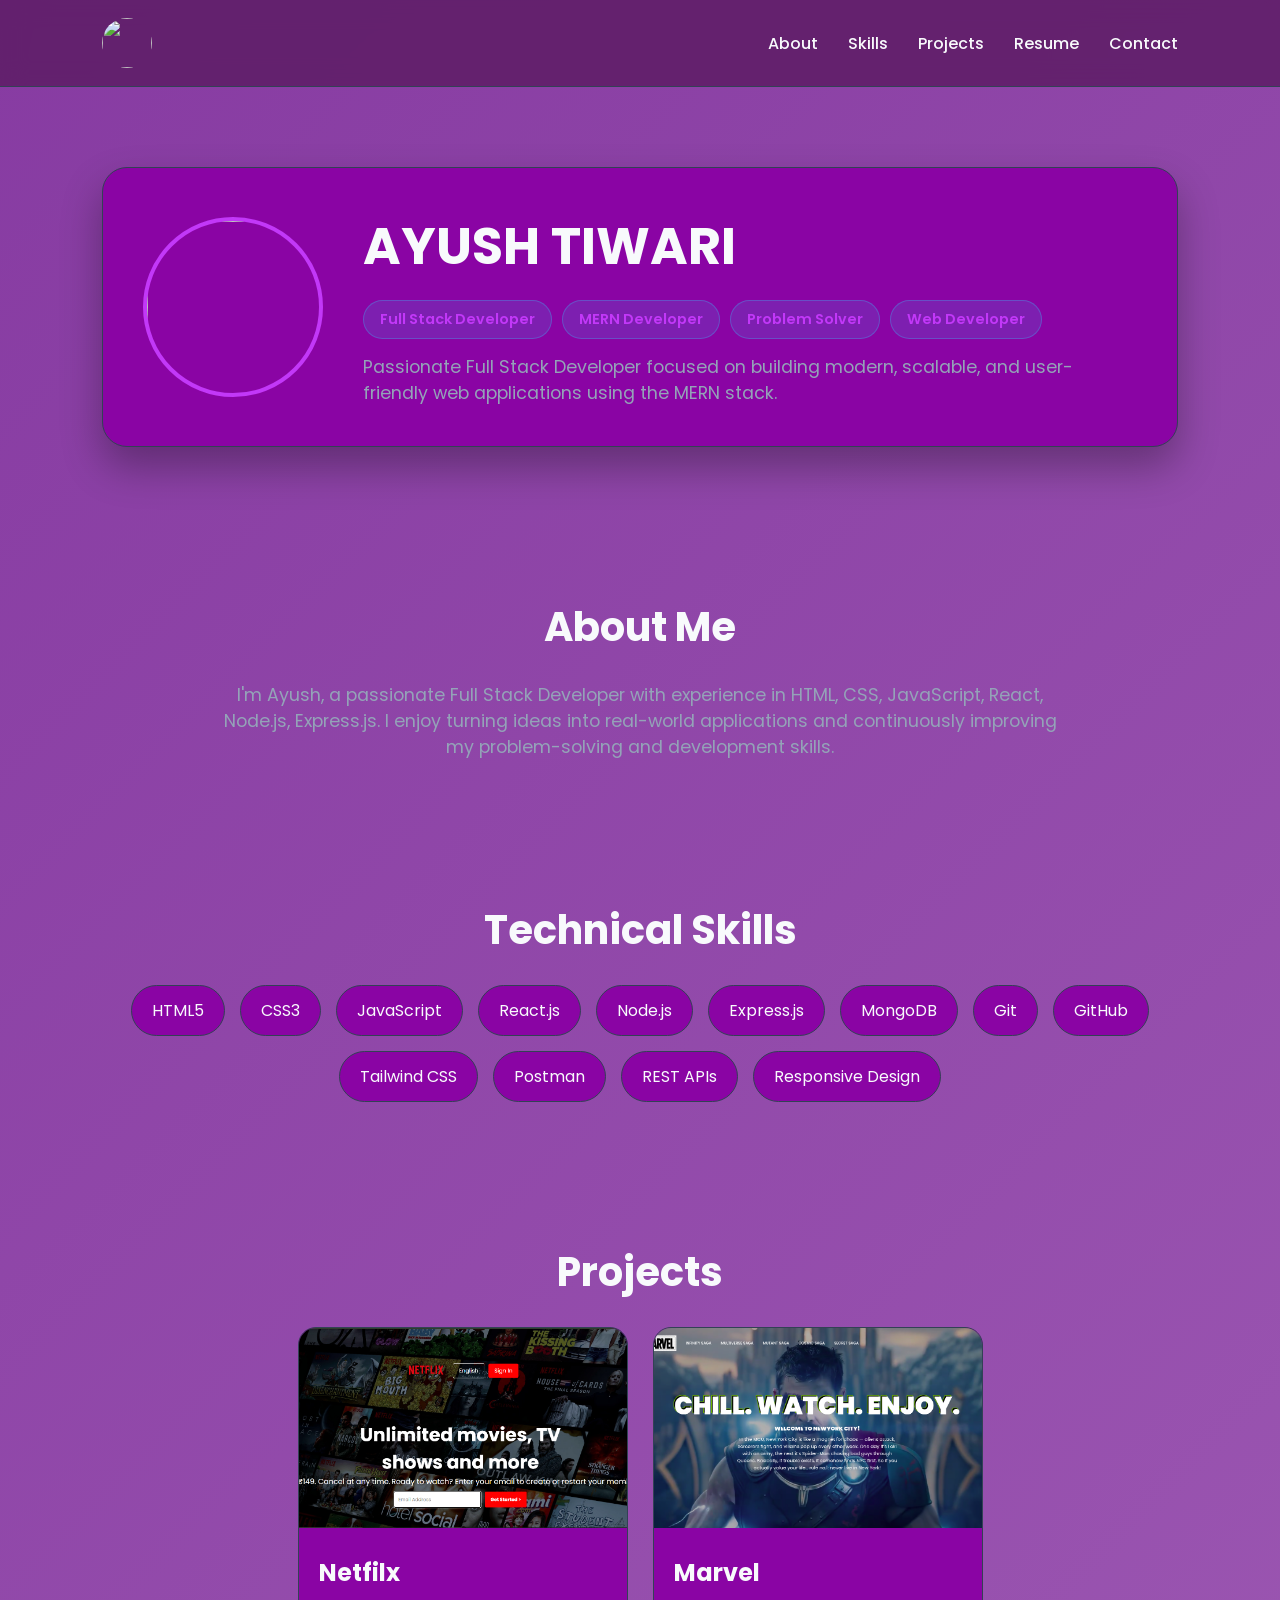
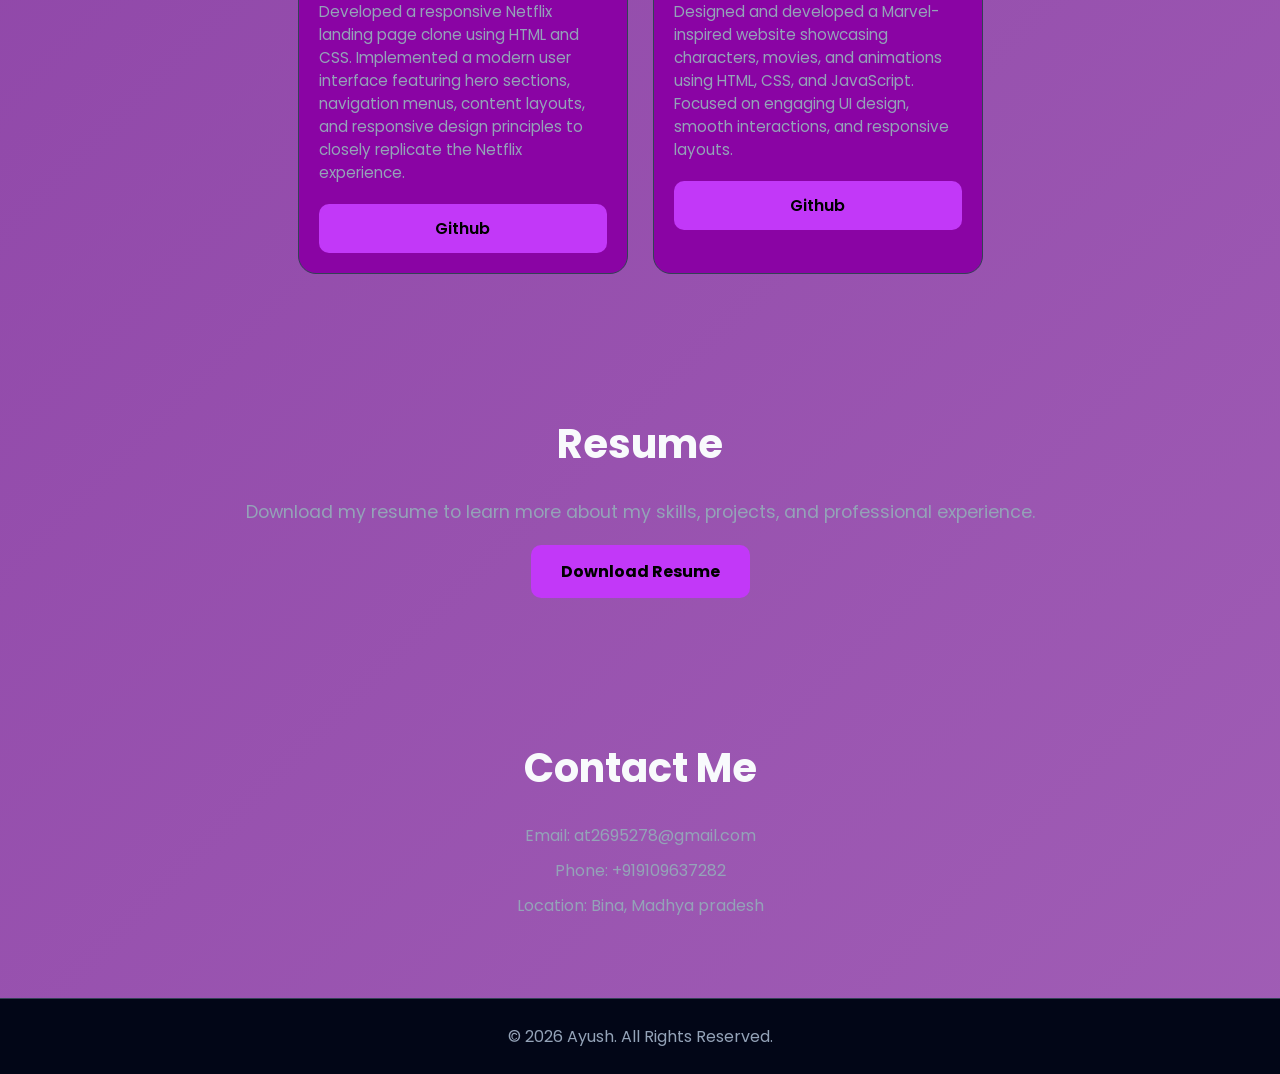
==== Task1/index.html @ d8e93457 "Add portfolio and calculator project files, including HTML, CSS, and JavaScript" ====
<!doctype html>
<html lang="en">

<head>
    <meta charset="UTF-8" />
    <meta name="viewport" content="width=device-width, initial-scale=1.0" />
    <title>Portfolio</title>
    <link rel="stylesheet" href="style.css" />
</head>

<body>
    <nav>
        <img src="https://w0.peakpx.com/wallpaper/205/898/HD-wallpaper-a-name-wala-a-name-se-avenger-logo-avenger-logo-letter-a.jpg"
            alt="" />
        <ul>
            <li><a href="#about">About</a></li>
            <li><a href="#skills">Skills</a></li>
            <li><a href="#projects">Projects</a></li>
            <li><a href="#resume">Resume</a></li>
            <li><a href="#contact">Contact</a></li>
        </ul>
    </nav>
    <header>
        <div class="head-container">
            <img src="https://plus.unsplash.com/premium_vector-1728560971513-32c0ac5e2c30?fm=jpg&q=60&w=3000&ixlib=rb-4.1.0" alt="" />

            <div class="head-content">
                <h1>AYUSH TIWARI</h1>

                <ul class="head-content-p">
                    <li>Full Stack Developer</li>
                    <li>MERN Developer</li>
                    <li>Problem Solver</li>
                    <li>Web Developer</li>
                </ul>

                <p>
                    Passionate Full Stack Developer focused on building modern,
                    scalable, and user-friendly web applications using the MERN stack.
                </p>
            </div>
        </div>
    </header>

    <section class="about" id="about">
        <h2>About Me</h2>

        <p>
            I'm Ayush, a passionate Full Stack Developer with experience in
            HTML, CSS, JavaScript, React, Node.js, Express.js.
            I enjoy turning ideas into real-world applications and continuously
            improving my problem-solving and development skills.
        </p>
    </section>

    <section class="skills" id="skills">
        <h2>Technical Skills</h2>

        <ul>
            <li>HTML5</li>
            <li>CSS3</li>
            <li>JavaScript</li>
            <li>React.js</li>
            <li>Node.js</li>
            <li>Express.js</li>
            <li>MongoDB</li>
            <li>Git</li>
            <li>GitHub</li>
            <li>Tailwind CSS</li>
            <li>Postman</li>
            <li>REST APIs</li>
            <li>Responsive Design</li>
        </ul>
    </section>

    <section class="projects" id="projects">
        <h2>Projects</h2>

        <div class="projects-container">
            

            <div class="project-card">
                <img src="/Task1/assets/Netflix.png" alt="" />
                <div class="project-content">
                    <h3>Netfilx</h3>
                    <p>
                        Developed a responsive Netflix landing page clone using HTML and CSS.
                        Implemented a modern user interface featuring hero sections,
                        navigation menus, content layouts, and responsive design principles
                        to closely replicate the Netflix experience.
                    </p>
                </div>
                <a href="https://github.com/bharatkhandelwal0/Netflix" target="_blank"><Button>Github</button></a>
            </div>

            <div class="project-card">
                <img src="/Task1/assets/Marvel.png" alt="" />
                <div class="project-content">
                    <h3>Marvel</h3>
                    <p>
                        Designed and developed a Marvel-inspired website showcasing
                        characters, movies, and animations using HTML, CSS, and JavaScript.
                        Focused on engaging UI design, smooth interactions, and responsive
                        layouts.
                    </p>
                </div>
                <a href="https://github.com/bharatkhandelwal0/Marvel" target="_blank"><Button>Github</button></a>
            </div>
        </div>
    </section>

    <section class="resume" id="resume">
        <h2>Resume</h2>

        <p>
            Download my resume to learn more about my skills, projects,
            and professional experience.
        </p>

        <a href="Ayush_Tiwari_Resume.pdf" download>
            Download Resume
        </a>
    </section>

    <section class="contact" id="contact">
        <h2>Contact Me</h2>

        <p>Email: at2695278@gmail.com</p>
        <p>Phone: +919109637282</p>
        <p>Location: Bina, Madhya pradesh</p>
    </section>

    <footer>
        <p>© 2026 Ayush. All Rights Reserved.</p>
    </footer>
</body>
</html>
---- Task1/style.css ----
@import url('https://fonts.googleapis.com/css2?family=Poppins:wght@300;400;500;600;700;800&display=swap');

:root{
    --bg:#23f53f;
    --card:#8a04a4;
    --primary:#c238f8;
    --secondary:#94a3b8;
    --text:#f8fafc;
    --border:#334155;
}

*{
    margin:0;
    padding:0;
    box-sizing:border-box;
    font-family:"Poppins",sans-serif;
    cursor:default
}

body{
    background:linear-gradient(135deg,#873ba2,#a05db5);
    color:var(--text);
    min-height:100vh;
}

nav{
    position:sticky;
    top:0;
    z-index:1000;
    display:flex;
    justify-content:space-between;
    align-items:center;
    padding:18px 8%;
    background:rgba(96, 30, 105, 0.9);
    backdrop-filter:blur(12px);
    border-bottom:1px solid var(--border);
}

nav img{
    width:50px;
    height:50px;
    border-radius:50%;
    object-fit:cover;
}

nav ul{
    display:flex;
    gap:30px;
    list-style:none;
}

nav a{
    color:var(--text);
    text-decoration:none;
    font-weight:500;
    transition:.3s;
    cursor: pointer;
}

nav a:hover{
    color:var(--primary);
}

header{
    padding:80px 8%;
}

.head-container{
    max-width:1200px;
    margin:auto;
    background:var(--card);
    border:1px solid var(--border);
    border-radius:25px;
    padding:40px;
    display:flex;
    align-items:center;
    gap:40px;
    box-shadow:0 20px 40px rgba(0,0,0,.3);
}

header img{
    width:180px;
    height:180px;
    border-radius:50%;
    object-fit:cover;
    border:4px solid var(--primary);
}

.head-content{
    flex:1;
}

header h1{
    font-size:3.2rem;
    margin-bottom:10px;
}

.head-content p{
    color:var(--secondary);
    font-size:1.1rem;
}

.head-content-p{
    list-style:none;
    display:flex;
    flex-wrap:wrap;
    gap:10px;
    margin:15px 0;
}

.head-content-p li{
    background:rgba(56,189,248,.15);
    border:1px solid rgba(56,189,248,.3);
    color:var(--primary);
    padding:8px 16px;
    border-radius:30px;
    font-size:.9rem;
    font-weight:600;
}

section{
    padding:70px 8%;
}

section h2{
    text-align:center;
    font-size:2.5rem;
    margin-bottom:25px;
}

.about p{
    max-width:850px;
    margin:auto;
    text-align:center;
    color:var(--secondary);
    font-size:1.1rem;
}

.skills ul{
    display:flex;
    flex-wrap:wrap;
    justify-content:center;
    gap:15px;
    list-style:none;
}

.skills li{
    background:var(--card);
    border:1px solid var(--border);
    padding:12px 20px;
    border-radius:50px;
    transition:.3s;
}

.skills li:hover{
    transform:translateY(-5px);
    border-color:var(--primary);
    color:var(--primary);
}

.projects-container{
    display:flex;
    flex-wrap:wrap;
    justify-content:center;
    gap:25px;
}

.project-card{
    width:330px;
    background:var(--card);
    border:1px solid var(--border);
    border-radius:18px;
    overflow:hidden;
    transition:.4s;
}

.project-card:hover{
    transform:translateY(-10px);
    box-shadow:0 15px 30px rgba(0,0,0,.4);
}

.project-card img{
    width:100%;
    height:200px;
    object-fit:cover;
}

.project-content{
    padding:20px;
}

.project-content h3{
    margin-bottom:10px;
    font-size:1.5rem;
}

.project-content p{
    color:var(--secondary);
    font-size:.95rem;
}

.project-card button{
    width:calc(100% - 40px);
    margin:0 20px 20px;
    padding:12px;
    border:none;
    border-radius:10px;
    background:var(--primary);
    color:#000;
    font-size:1rem;
    font-weight:600;
    cursor:pointer;
    transition:.3s;
}

.project-card button a{
    text-decoration: none;
    color:#000;
}

.project-card button:hover{
    transform:scale(1.03);
}

.resume{
    text-align:center;
}

.resume p{
    color:var(--secondary);
    margin-bottom:20px;
    font-size:1.1rem;
}

.resume a{
    display:inline-block;
    padding:14px 30px;
    border-radius:10px;
    background:var(--primary);
    color:#000;
    text-decoration:none;
    font-weight:700;
    transition:.3s;
    cursor:pointer
}

.resume a:hover{
    transform:translateY(-5px);
}

.contact{
    text-align:center;
}

.contact p{
    color:var(--secondary);
    margin:10px 0;
}

footer{
    text-align:center;
    padding:25px;
    background:#020617;
    border-top:1px solid var(--border);
    color:var(--secondary);
}

@media(max-width:900px){

    .head-container{
        flex-direction:column;
        text-align:center;
    }

    header h1{
        font-size:2.4rem;
    }

    .head-content-p{
        justify-content:center;
    }
}

@media(max-width:768px){

    nav{
        flex-direction:column;
        gap:15px;
    }

    nav ul{
        flex-wrap:wrap;
        justify-content:center;
        gap:15px;
    }

    section h2{
        font-size:2rem;
    }

    .project-card{
        width:100%;
        max-width:350px;
    }
}

@media(max-width:500px){

    header h1{
        font-size:2rem;
    }

    header img{
        width:140px;
        height:140px;
    }

    .head-content-p li{
        font-size:.8rem;
    }
}
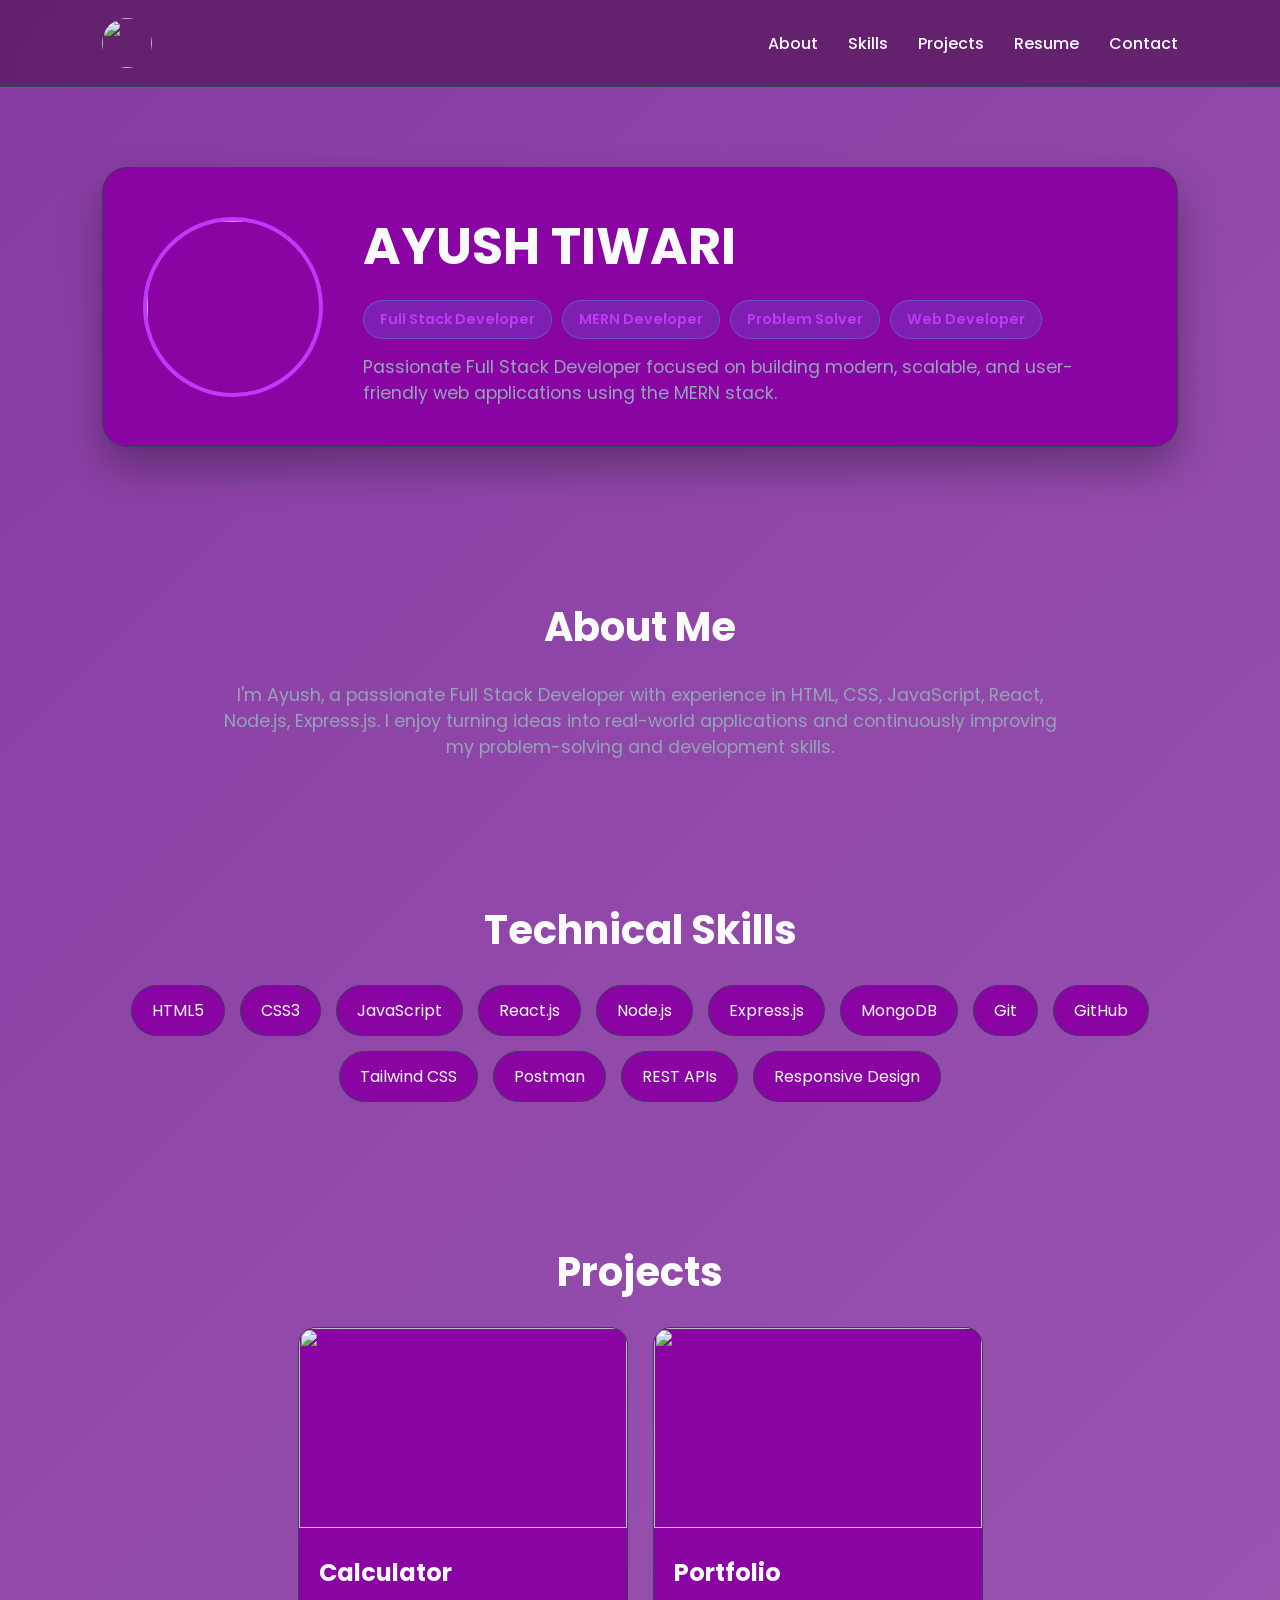
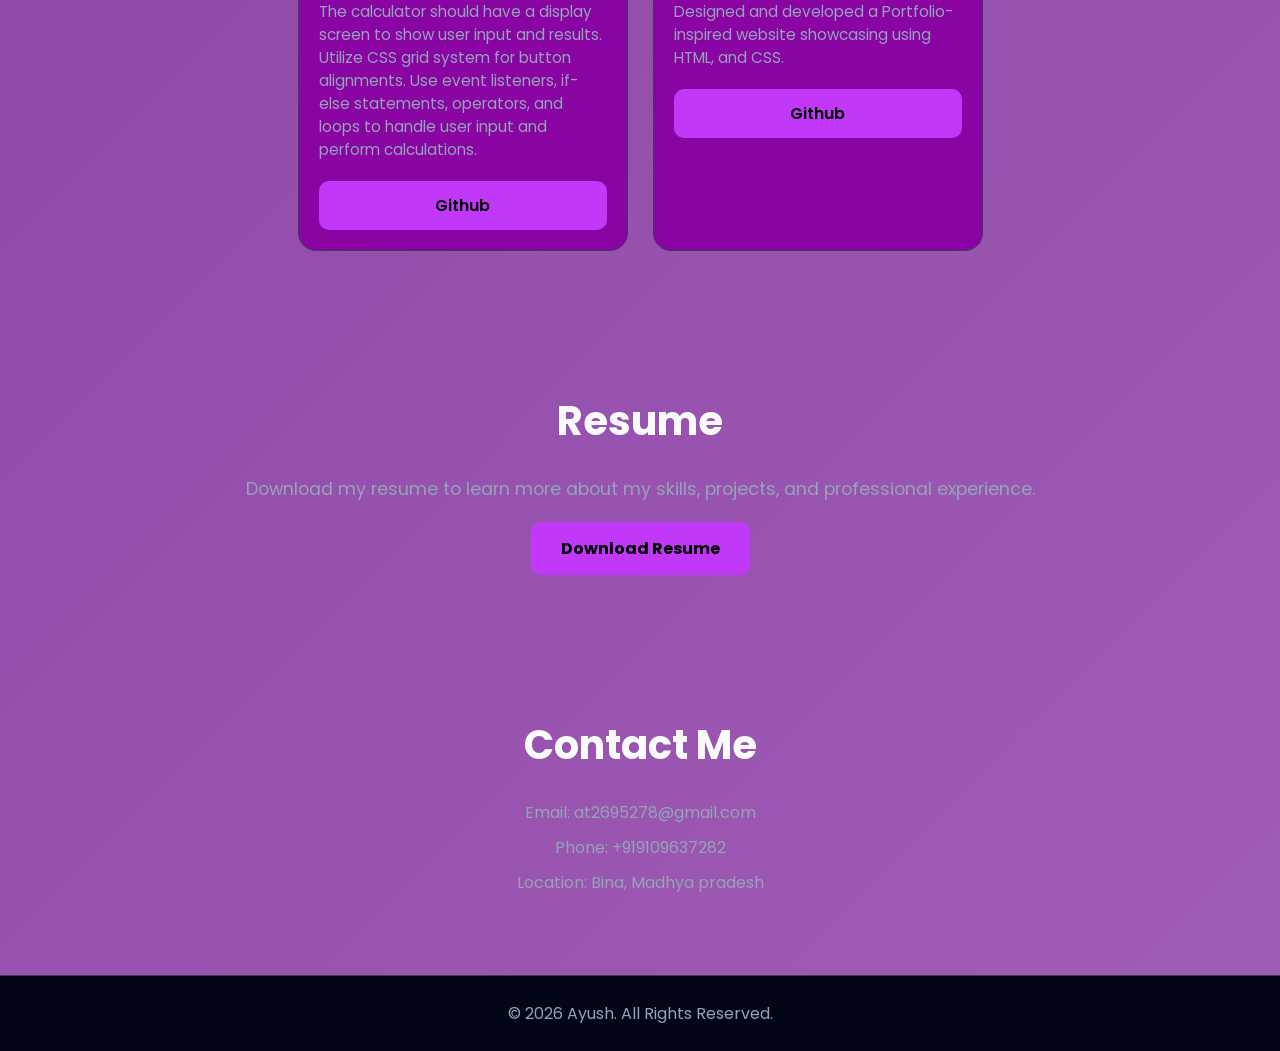
==== commit 9bf1b2e3: "Remove unused image assets and add calculator project files with HTML, CSS, and JavaScript" ====
--- a/Task1/index.html
+++ b/Task1/index.html
@@ -80,31 +80,26 @@
             
 
             <div class="project-card">
-                <img src="/Task1/assets/Netflix.png" alt="" />
+                <img src="/task1/assets/calculator.png" alt="" />
                 <div class="project-content">
-                    <h3>Netfilx</h3>
+                    <h3>Calculator</h3>
                     <p>
-                        Developed a responsive Netflix landing page clone using HTML and CSS.
-                        Implemented a modern user interface featuring hero sections,
-                        navigation menus, content layouts, and responsive design principles
-                        to closely replicate the Netflix experience.
+                       The calculator should have a display screen to show user input and results. Utilize CSS grid system for button alignments. Use event listeners, if-else statements, operators, and loops to handle user input and perform calculations.
                     </p>
                 </div>
-                <a href="https://github.com/bharatkhandelwal0/Netflix" target="_blank"><Button>Github</button></a>
+                <a href="https://github.com/at2695278-beep/Intership-Project/tree/main/Task%203" target="_blank"><Button>Github</button></a>
             </div>
 
             <div class="project-card">
-                <img src="/Task1/assets/Marvel.png" alt="" />
+                <img src="/task1/assets/potfolio.png" alt="" />
                 <div class="project-content">
-                    <h3>Marvel</h3>
+                    <h3>Portfolio</h3>
                     <p>
-                        Designed and developed a Marvel-inspired website showcasing
-                        characters, movies, and animations using HTML, CSS, and JavaScript.
-                        Focused on engaging UI design, smooth interactions, and responsive
-                        layouts.
+                        Designed and developed a Portfolio-inspired website showcasing
+                        using HTML, and CSS.
                     </p>
                 </div>
-                <a href="https://github.com/bharatkhandelwal0/Marvel" target="_blank"><Button>Github</button></a>
+                <a href="https://github.com/at2695278-beep/Intership-Project/tree/main/Task1" target="_blank"><Button>Github</button></a>
             </div>
         </div>
     </section>
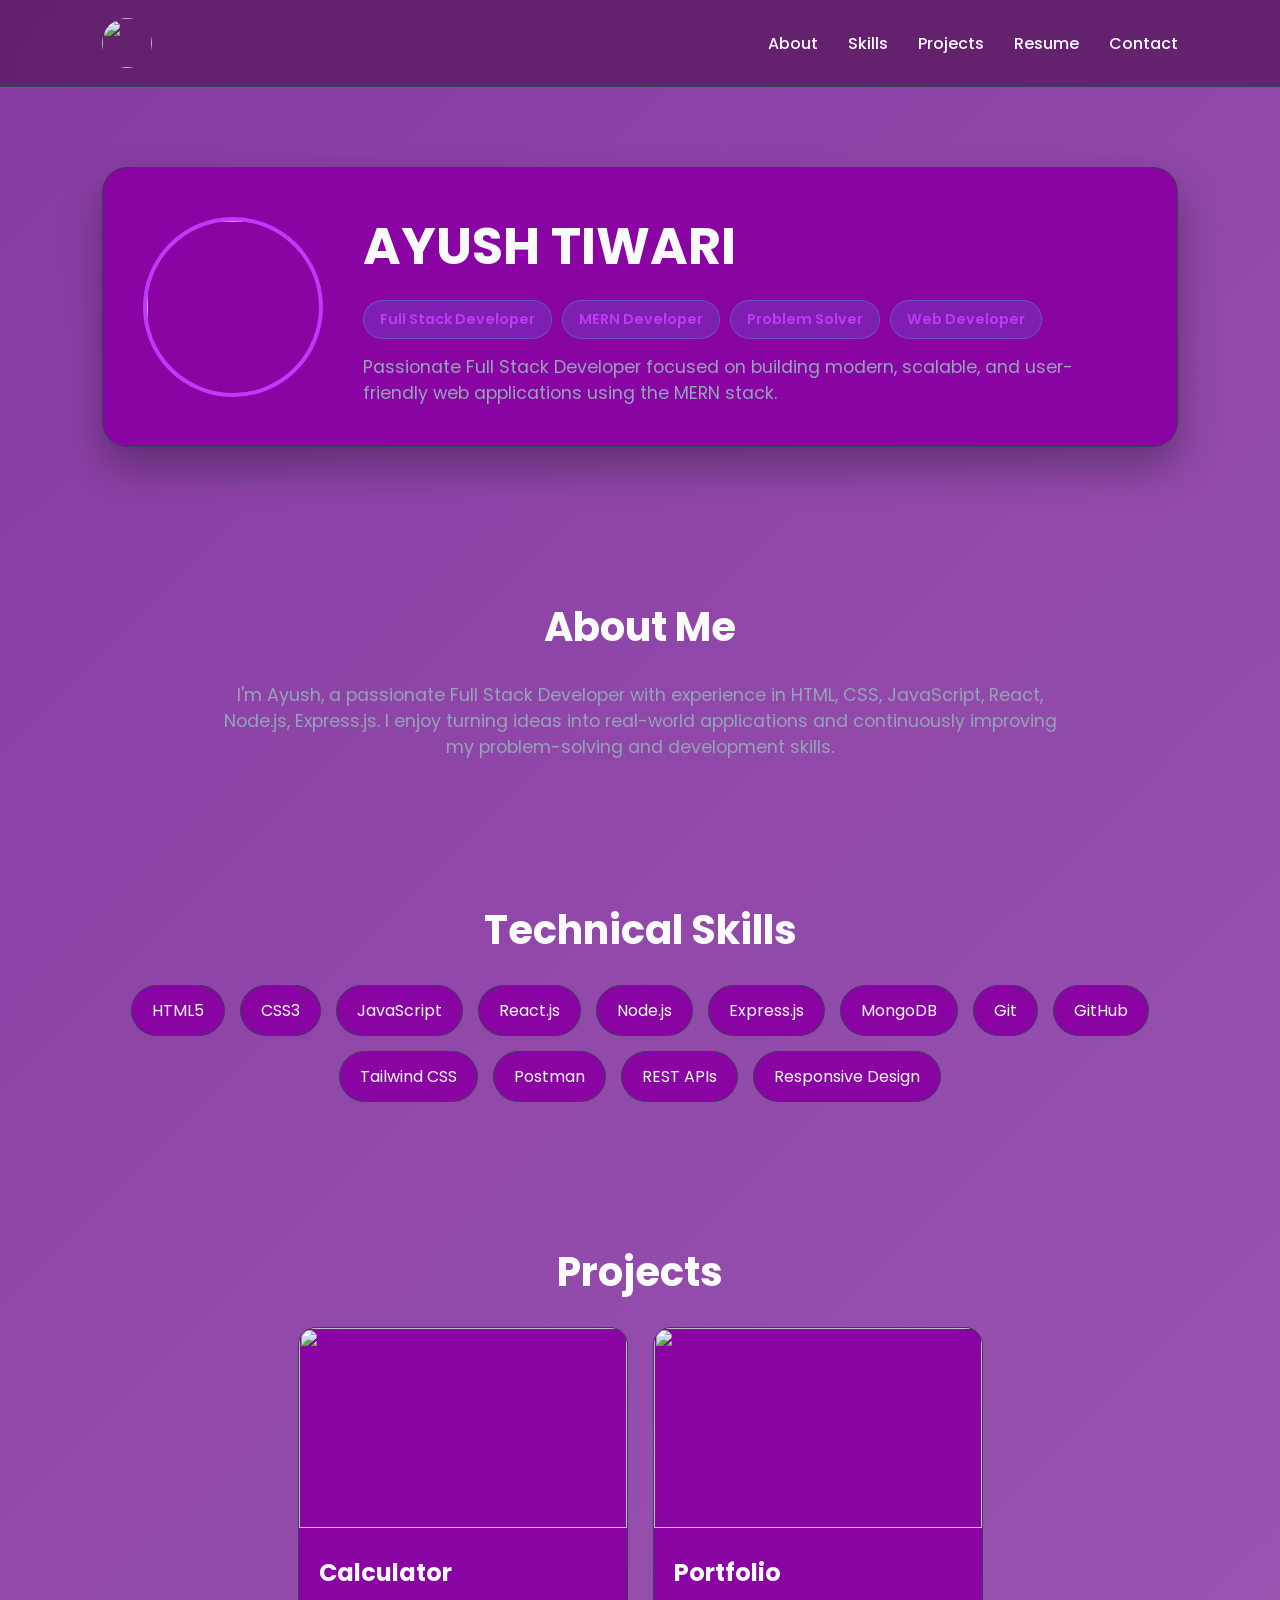
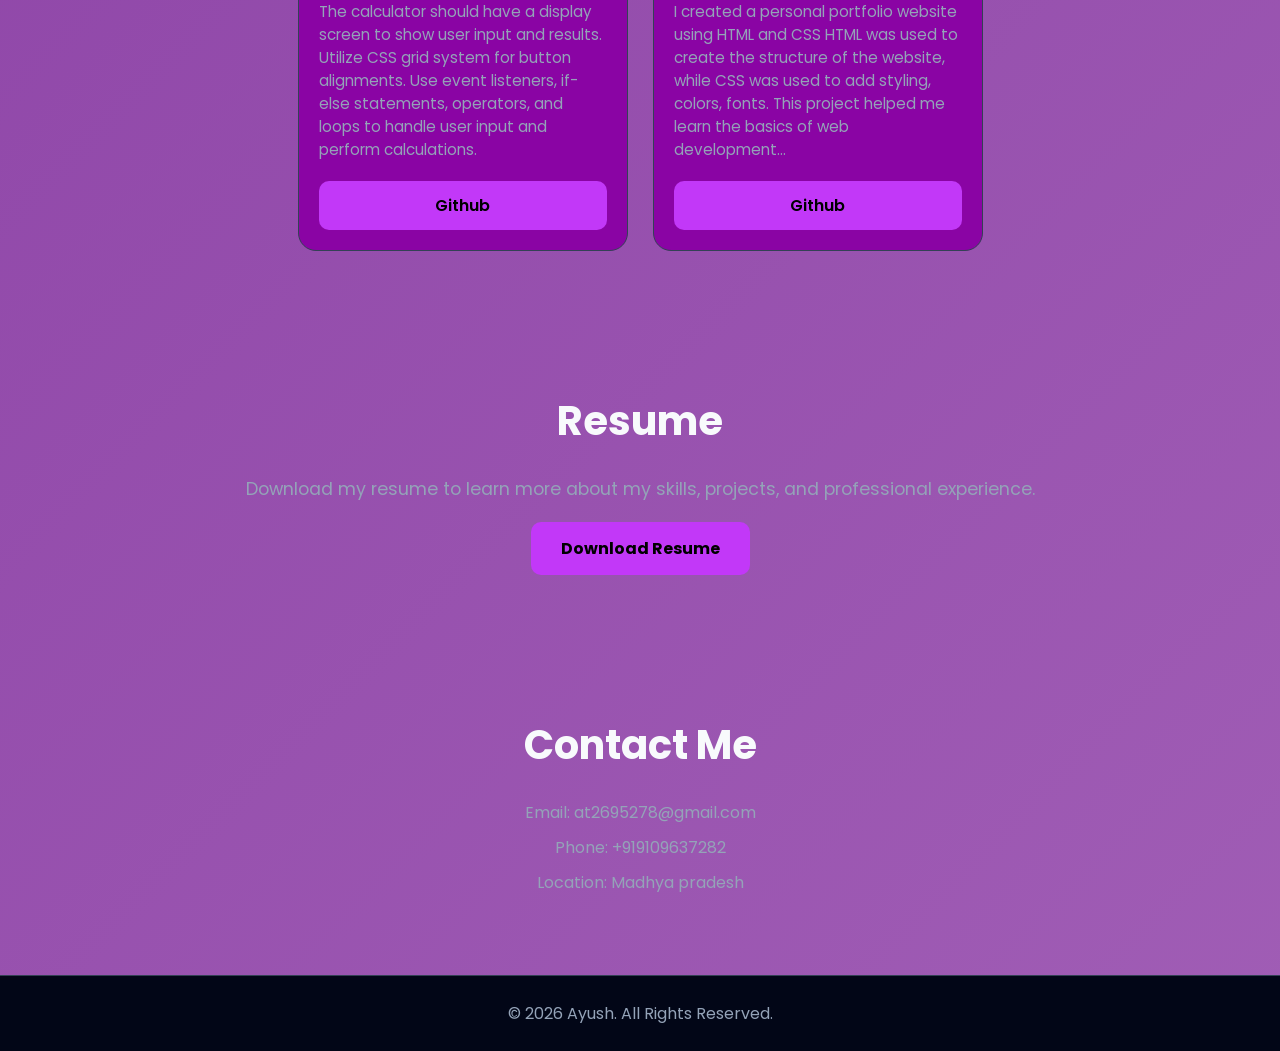
==== commit 7e573465: "updated" ====
--- a/Task1/index.html
+++ b/Task1/index.html
@@ -95,8 +95,8 @@
                 <div class="project-content">
                     <h3>Portfolio</h3>
                     <p>
-                        Designed and developed a Portfolio-inspired website showcasing
-                        using HTML, and CSS.
+                       I created a personal portfolio website using HTML and CSS HTML was used to create the structure of the website, while CSS was used to add styling, colors, fonts. 
+                       This project helped me learn the basics of web development...
                     </p>
                 </div>
                 <a href="https://github.com/at2695278-beep/Intership-Project/tree/main/Task1" target="_blank"><Button>Github</button></a>
@@ -122,7 +122,7 @@
 
         <p>Email: at2695278@gmail.com</p>
         <p>Phone: +919109637282</p>
-        <p>Location: Bina, Madhya pradesh</p>
+        <p>Location: Madhya pradesh</p>
     </section>
 
     <footer>
--- a/Task1/style.css
+++ b/Task1/style.css
@@ -265,57 +265,5 @@
     color:var(--secondary);
 }
 
-@media(max-width:900px){
-
-    .head-container{
-        flex-direction:column;
-        text-align:center;
-    }
-
-    header h1{
-        font-size:2.4rem;
-    }
-
-    .head-content-p{
-        justify-content:center;
-    }
-}
-
-@media(max-width:768px){
-
-    nav{
-        flex-direction:column;
-        gap:15px;
-    }
-
-    nav ul{
-        flex-wrap:wrap;
-        justify-content:center;
-        gap:15px;
-    }
-
-    section h2{
-        font-size:2rem;
-    }
-
-    .project-card{
-        width:100%;
-        max-width:350px;
-    }
-}
-
-@media(max-width:500px){
-
-    header h1{
-        font-size:2rem;
-    }
-
-    header img{
-        width:140px;
-        height:140px;
-    }
-
-    .head-content-p li{
-        font-size:.8rem;
-    }
-}+
+
